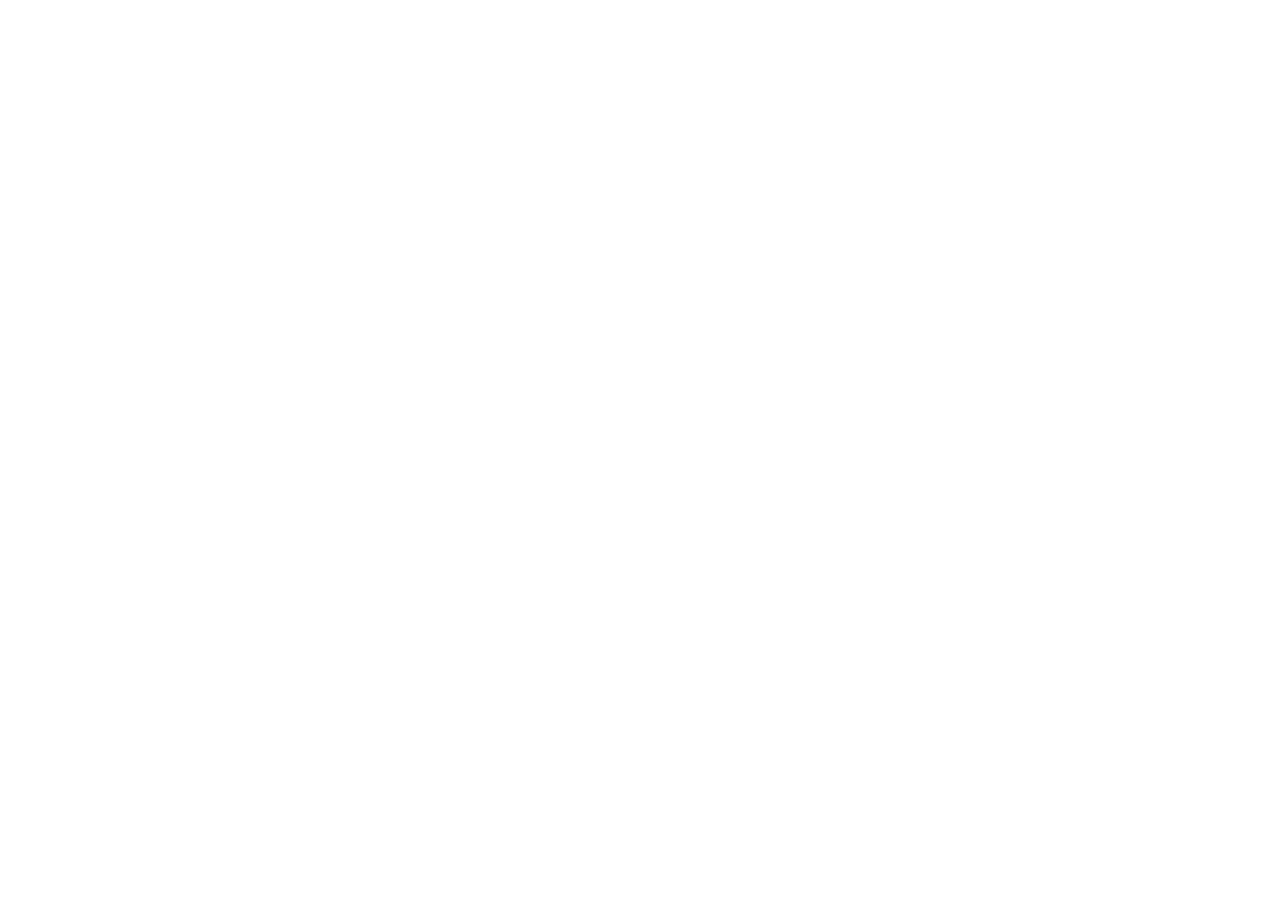
==== botanique.html @ c86bd048 "first commit" ====
<html lang="en">
<head>
    <meta charset="UTF-8">
    <meta name="viewport" content="width=device-width, initial-scale=1.0">
    <title>Document</title>
    <link rel="stylesheet" href="botanique.css">
</head>
<body>
    
</body>
</html>
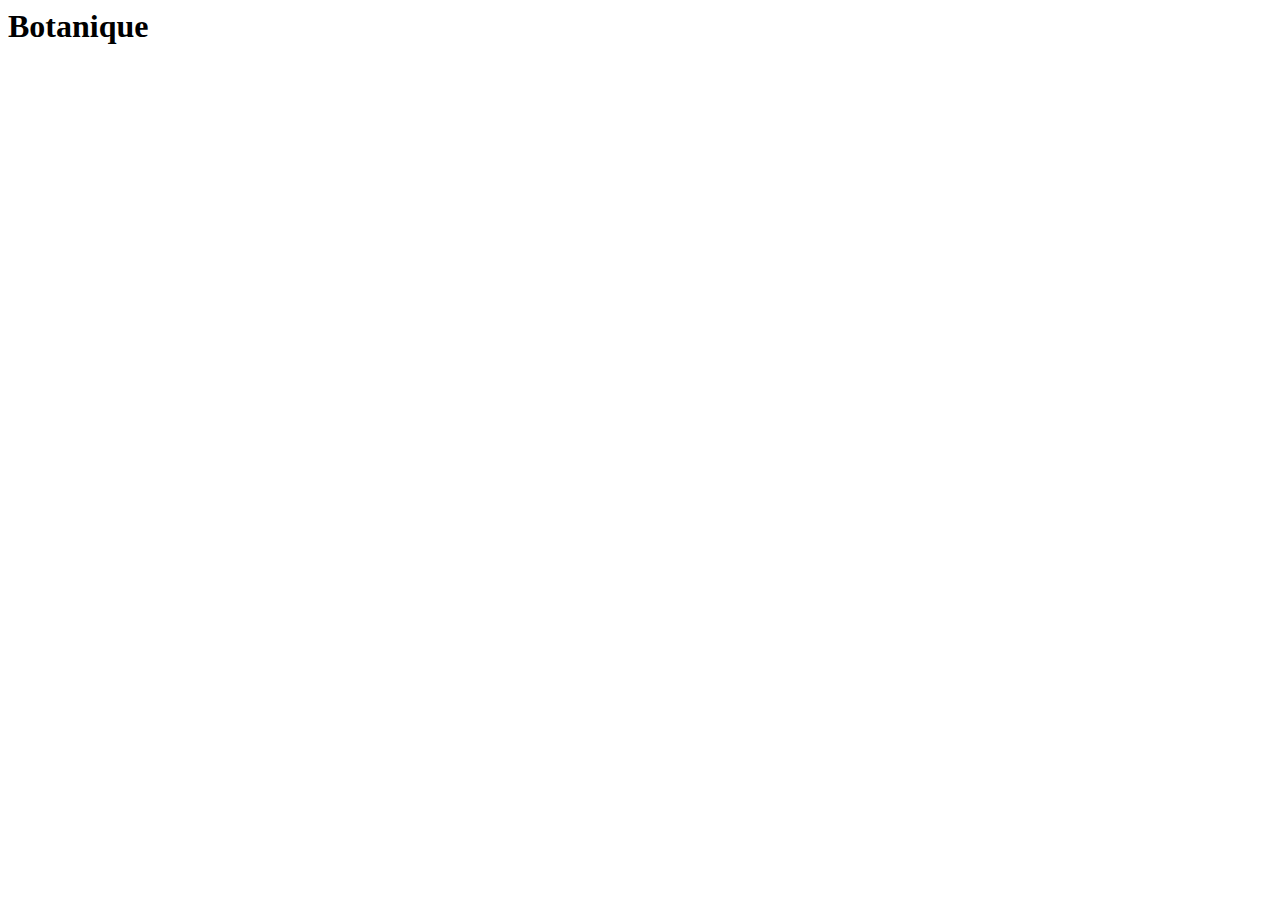
==== commit df74d22a: "grid started" ====
--- a/botanique.html
+++ b/botanique.html
@@ -1,11 +1,72 @@
 <html lang="en">
+
 <head>
     <meta charset="UTF-8">
     <meta name="viewport" content="width=device-width, initial-scale=1.0">
     <title>Document</title>
     <link rel="stylesheet" href="botanique.css">
 </head>
+
 <body>
-    
+
+    <!-- HEADER -->
+
+    <h1>Botanique</h1>
+
+    <div class="grid">
+
+
+        <div>
+            <h2></h2>
+            <img src="#" alt="">
+            <p></p>
+        </div>
+
+        <div>
+            <h2></h2>
+            <img src="#" alt="">
+            <p></p>
+        </div>
+
+        <div>
+            <h2></h2>
+            <img src="#" alt="">
+            <p></p>
+        </div>
+
+        <div>
+            <h2></h2>
+            <img src="#" alt="">
+            <p></p>
+        </div>
+
+        <div>
+            <h2></h2>
+            <img src="#" alt="">
+            <p></p>
+        </div>
+
+        <div>
+            <h2></h2>
+            <img src="#" alt="">
+            <p></p>
+        </div>
+
+        <div>
+            <h2></h2>
+            <img src="#" alt="">
+            <p></p>
+        </div>
+
+        <div>
+            <h2></h2>
+            <img src="#" alt="">
+            <p></p>
+        </div>
+
+    </div>
+
 </body>
+<!-- FOOTER -->
+
 </html>--- a/botanique.css
+++ b/botanique.css
@@ -0,0 +1,5 @@
+.grid {
+    display: grid;
+    grid-template-columns: 5rem, repeat(auto, 4), 5rem;
+    grid-template-rows: repeat(1fr, 2);
+}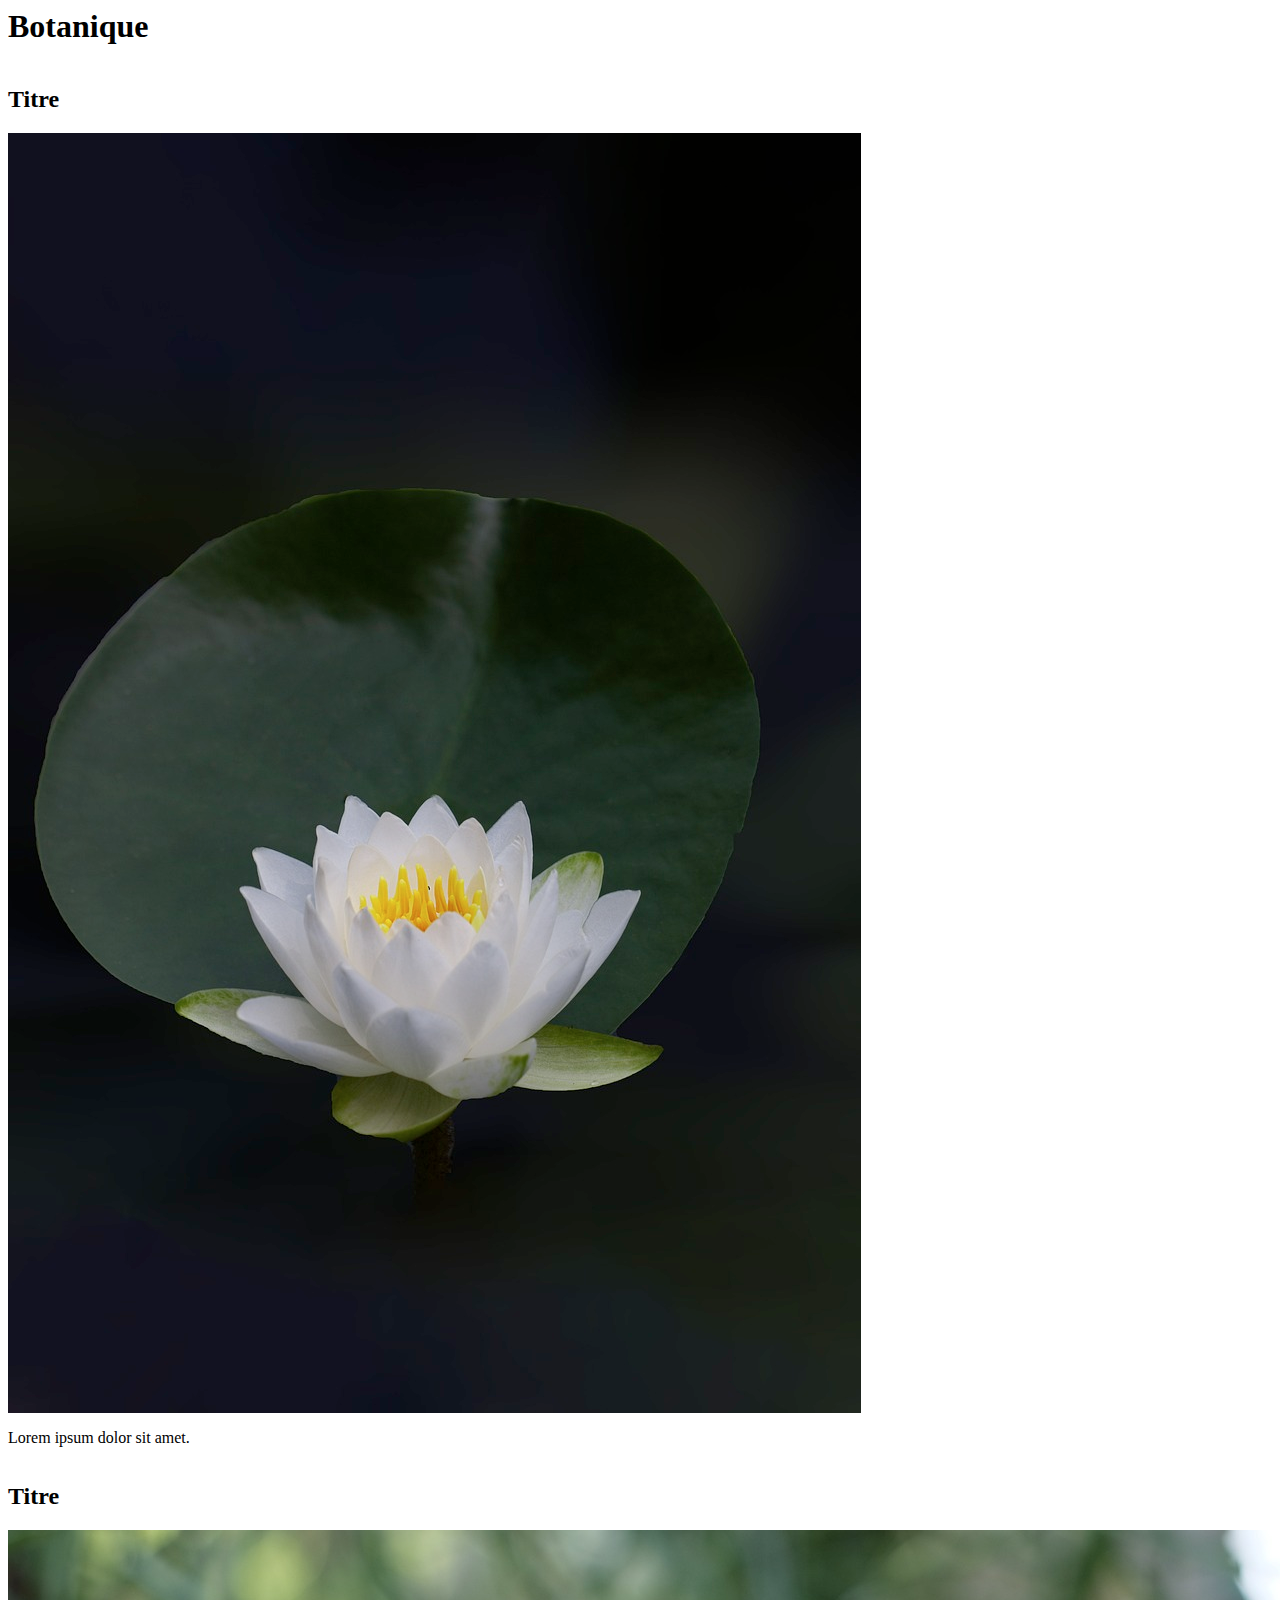
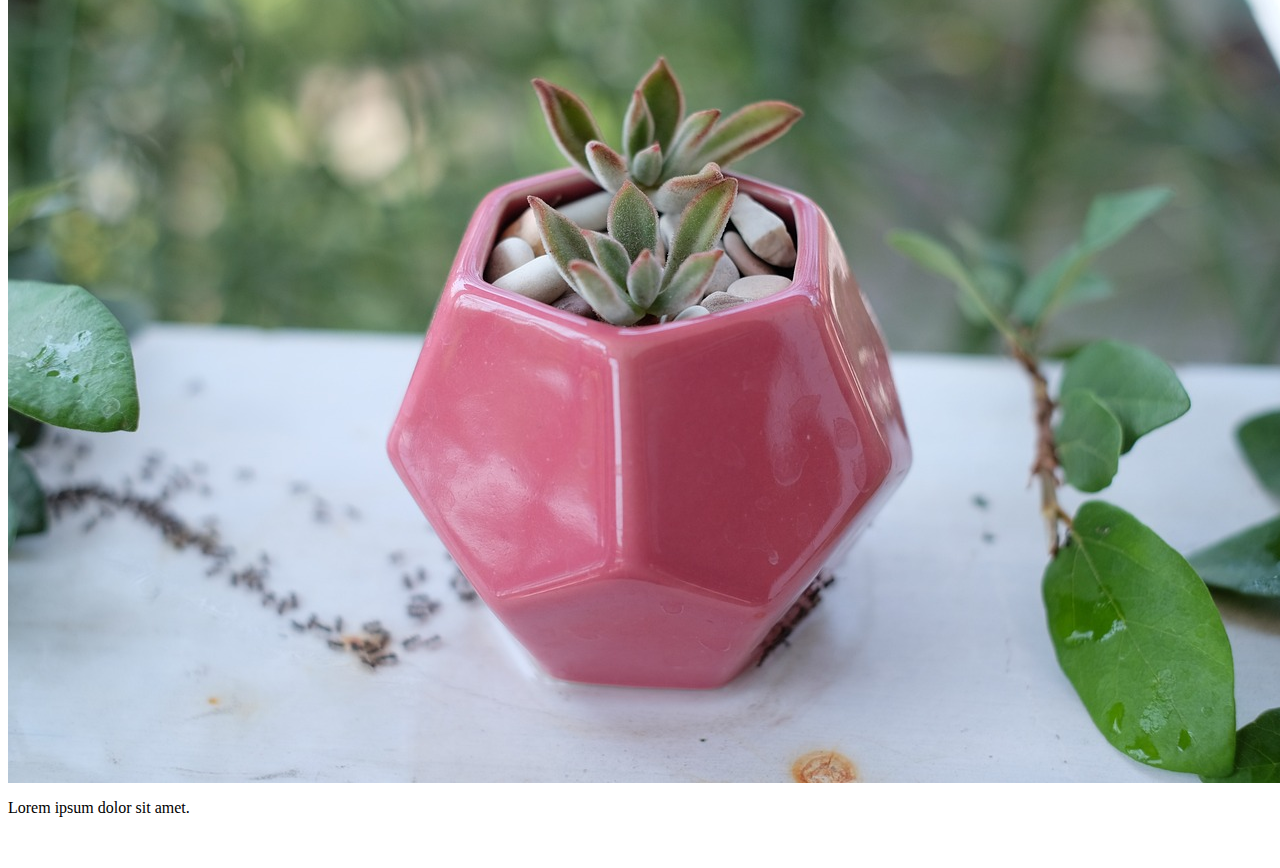
==== commit c6a9f224: "images placés" ====
--- a/botanique.html
+++ b/botanique.html
@@ -16,55 +16,55 @@
     <div class="grid">
 
 
-        <div>
-            <h2></h2>
-            <img src="#" alt="">
-            <p></p>
+        <div class="f1">
+            <h2>Titre</h2>
+            <img src="img/1.jpg" alt="">
+            <p>Lorem ipsum dolor sit amet.</p>
         </div>
 
-        <div>
+        <div class="f2">
             <h2></h2>
-            <img src="#" alt="">
-            <p></p>
+            <img src="img/2.jpg" alt="">
+            <p>Lorem ipsum dolor sit amet.</p>
         </div>
 
-        <div>
-            <h2></h2>
-            <img src="#" alt="">
-            <p></p>
+        <div class="f3">
+            <h2>Titre</h2>
+            <img src="img/3.jpg" alt="">
+            <p>Lorem ipsum dolor sit amet.</p>
         </div>
 
-        <div>
-            <h2></h2>
-            <img src="#" alt="">
-            <p></p>
+        <div class="f4">
+            <h2>Titre</h2>
+            <img src="img/4.jpg" alt="">
+            <p>Lorem ipsum dolor sit amet.</p>
         </div>
 
-        <div>
-            <h2></h2>
-            <img src="#" alt="">
-            <p></p>
+        <div class="f5">
+            <h2>Titre</h2>
+            <img src="img/5.jpg" alt="">
+            <p>Lorem ipsum dolor sit amet.</p>
         </div>
 
-        <div>
-            <h2></h2>
-            <img src="#" alt="">
-            <p></p>
+        <div class="f6">
+            <h2>Titre</h2>
+            <img src="img/6.jpg" alt="">
+            <p>Lorem ipsum dolor sit amet.</p>
         </div>
 
-        <div>
-            <h2></h2>
-            <img src="#" alt="">
-            <p></p>
+        <div class="f7">
+            <h2>Titre</h2>
+            <img src="img/7.jpg" alt="">
+            <p>Lorem ipsum dolor sit amet.</p>
         </div>
 
-        <div>
-            <h2></h2>
-            <img src="#" alt="">
-            <p></p>
+        <div class="f8">
+            <h2>Titre</h2>
+            <img src="img/8.jpg" alt="">
+            <p>Lorem ipsum dolor sit amet.</p>
         </div>
 
-    </div>
+    </div> 
 
 </body>
 <!-- FOOTER -->
--- a/botanique.css
+++ b/botanique.css
@@ -1,5 +1,54 @@
 .grid {
     display: grid;
-    grid-template-columns: 5rem, repeat(auto, 4), 5rem;
+    grid-template-columns: 1fr 1fr 1fr 1fr;
     grid-template-rows: repeat(1fr, 2);
-}+}
+
+.f1{
+    grid-row: 1;
+    grid-column: 1;
+    width: 100%;
+    /* height: 100%; */
+}
+.f2{
+    grid-row: 1;
+    grid-column: 2;
+    width: 100%;
+    /* height: 100%; */
+}
+.f3{
+    grid-row: 1;
+    grid-column: 3;
+    width: 100%;
+    /* height: 100%; */
+}
+.f4{
+    grid-row: 1;
+    grid-column: 4;
+    width: 100%;
+    /* height: 100%; */
+}
+.f5{
+    grid-row: 2;
+    grid-column: 1;
+    width: 100%;
+    /* height: 100%; */
+}
+.f6{
+    grid-row: 2;
+    grid-column: 2;
+    width: 100%;
+    /* height: 100%; */
+}
+.f7{
+    grid-row: 2;
+    grid-column: 3;
+    width: 100%;
+    /* height: 100%; */
+}
+.f8{
+    grid-row: 2;
+    grid-column: 4;
+    width: 100%;
+    /* height: 100%; */
+}
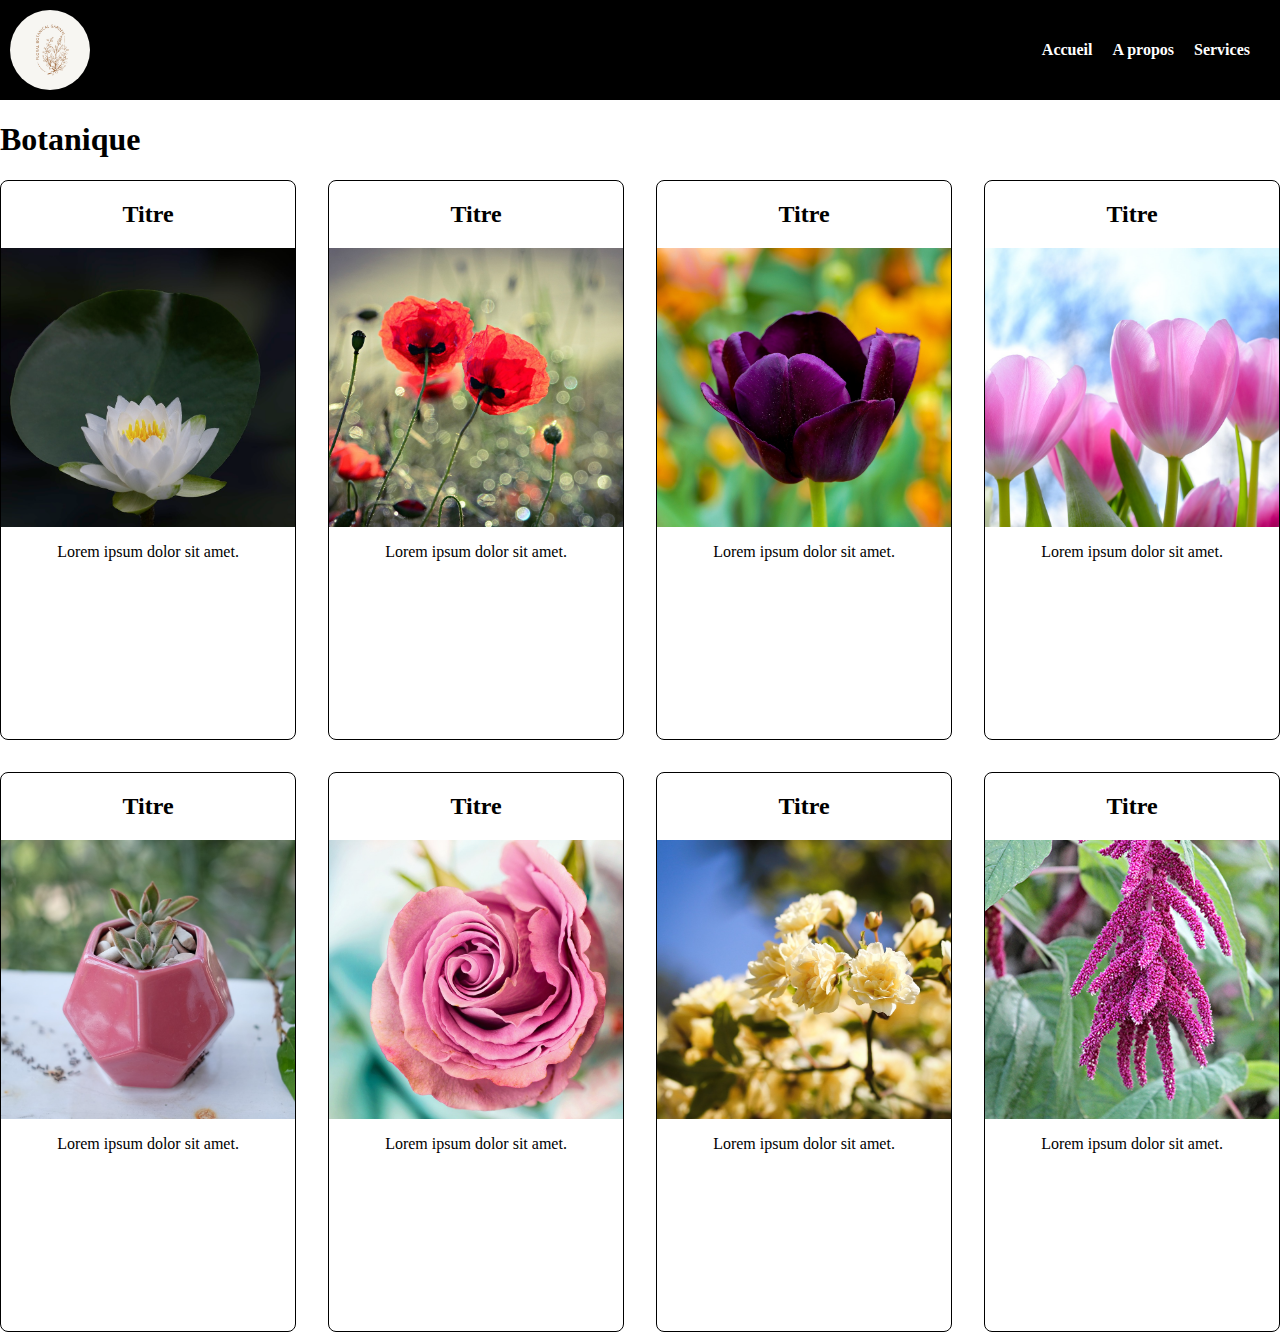
==== commit 03d60851: "grid finished" ====
--- a/botanique.html
+++ b/botanique.html
@@ -5,66 +5,87 @@
     <meta name="viewport" content="width=device-width, initial-scale=1.0">
     <title>Document</title>
     <link rel="stylesheet" href="botanique.css">
+    <link rel="stylesheet" href="style.css">
 </head>
 
 <body>
 
     <!-- HEADER -->
 
+    <header>
+
+        <nav class="menu_color"> <img class="logo" src="MicrosoftTeams-image.png" alt="">
+            <ul>
+                <li><a href="">Accueil</a></li>
+                <li><a href="">A propos</a></li>
+                <li class="dropdown">
+                    <a href="#">Services</a>
+                    <ul class="dropdown-menu">
+                        <li><a href="#">Fleurs</a></li>
+                        <li><a href="#">Astuces</a></li>
+                        <li><a href="#">Contactez-Nous</a></li>
+
+                    </ul>
+                </li>
+            </ul>
+        </nav>
+
+    </header>
+
     <h1>Botanique</h1>
 
     <div class="grid">
 
 
-        <div class="f1">
+        <div class="div" class="f1">
             <h2>Titre</h2>
             <img src="img/1.jpg" alt="">
             <p>Lorem ipsum dolor sit amet.</p>
         </div>
 
-        <div class="f2">
-            <h2></h2>
+        <div class="div" class="f2">
+            <h2>Titre</h2>
             <img src="img/2.jpg" alt="">
             <p>Lorem ipsum dolor sit amet.</p>
         </div>
 
-        <div class="f3">
+        <div class="div" class="f3">
             <h2>Titre</h2>
             <img src="img/3.jpg" alt="">
             <p>Lorem ipsum dolor sit amet.</p>
         </div>
 
-        <div class="f4">
+        <div class="div" class="f4">
             <h2>Titre</h2>
             <img src="img/4.jpg" alt="">
             <p>Lorem ipsum dolor sit amet.</p>
         </div>
 
-        <div class="f5">
+        <div class="div" class="f5">
             <h2>Titre</h2>
             <img src="img/5.jpg" alt="">
             <p>Lorem ipsum dolor sit amet.</p>
         </div>
 
-        <div class="f6">
+        <div class="div" class="f6">
             <h2>Titre</h2>
             <img src="img/6.jpg" alt="">
             <p>Lorem ipsum dolor sit amet.</p>
         </div>
 
-        <div class="f7">
+        <div class="div" class="f7">
             <h2>Titre</h2>
             <img src="img/7.jpg" alt="">
             <p>Lorem ipsum dolor sit amet.</p>
         </div>
 
-        <div class="f8">
+        <div class="div" class="f8">
             <h2>Titre</h2>
             <img src="img/8.jpg" alt="">
             <p>Lorem ipsum dolor sit amet.</p>
         </div>
 
-    </div> 
+    </div>
 
 </body>
 <!-- FOOTER -->
--- a/botanique.css
+++ b/botanique.css
@@ -1,54 +1,38 @@
 .grid {
+    box-sizing: border-box;
+    width: 100%;
+
     display: grid;
-    grid-template-columns: 1fr 1fr 1fr 1fr;
-    grid-template-rows: repeat(1fr, 2);
+    grid-template-columns: repeat(4, 1fr);
+    grid-template-rows: repeat(2, 1fr);
+    gap: 2rem;
+
 }
 
-.f1{
-    grid-row: 1;
+.div {
+    border: solid black 0.02em;
+    border-radius: 1ch;
+    text-align: center;
+}
+
+
+img {
+    width: 100%;
+    height: 50%;
+    object-fit: cover;
+}
+
+.f1 {
     grid-column: 1;
     width: 100%;
+
+
     /* height: 100%; */
 }
-.f2{
-    grid-row: 1;
-    grid-column: 2;
-    width: 100%;
-    /* height: 100%; */
-}
-.f3{
-    grid-row: 1;
-    grid-column: 3;
-    width: 100%;
-    /* height: 100%; */
-}
-.f4{
-    grid-row: 1;
-    grid-column: 4;
-    width: 100%;
-    /* height: 100%; */
-}
-.f5{
-    grid-row: 2;
-    grid-column: 1;
-    width: 100%;
-    /* height: 100%; */
-}
-.f6{
-    grid-row: 2;
-    grid-column: 2;
-    width: 100%;
-    /* height: 100%; */
-}
-.f7{
-    grid-row: 2;
-    grid-column: 3;
-    width: 100%;
-    /* height: 100%; */
-}
-.f8{
+
+.f8 {
     grid-row: 2;
     grid-column: 4;
     width: 100%;
     /* height: 100%; */
-}
+}--- a/style.css
+++ b/style.css
@@ -0,0 +1,73 @@
+body{
+    margin: 0;
+    padding: 0;
+}
+
+nav {
+	background-color: #000000; 
+	display: flex;
+	justify-content: space-between;
+	align-items: center;
+	padding: 10px; 
+	
+	
+	
+}
+
+    ul {
+        list-style: none;
+        display: flex;
+        justify-content: center;
+        align-items: center;
+        z-index: 1000;
+    }
+    
+    li {
+        margin-right: 20px;
+    }
+    
+    li a {
+        text-decoration: none;
+        color: #ffffff; 
+        font-weight: bold;
+    }
+    
+    .dropdown-menu {
+        display: none;
+        position: absolute;
+        background-color: #000000; 
+        padding: 0;
+    }
+    
+    .dropdown:hover .dropdown-menu {
+        display: block;
+    }
+    
+    .dropdown-menu li {
+        margin: 0;
+    }
+    
+    .dropdown-menu li a {
+        display: block;
+        padding: 10px;
+        color:#ffffff; /* couleur or */
+        font-weight: bold;
+    }
+    
+    .dropdown-menu li a:hover {
+        background-color:#508355; /* couleur or */
+        color: #000000; /* couleur noire */
+    }
+    
+
+    .logo{
+
+        border-radius: 5rem;
+    }
+    
+.logo {
+    height: 5rem;
+    width: 5rem;
+    border-radius: 100%;
+
+}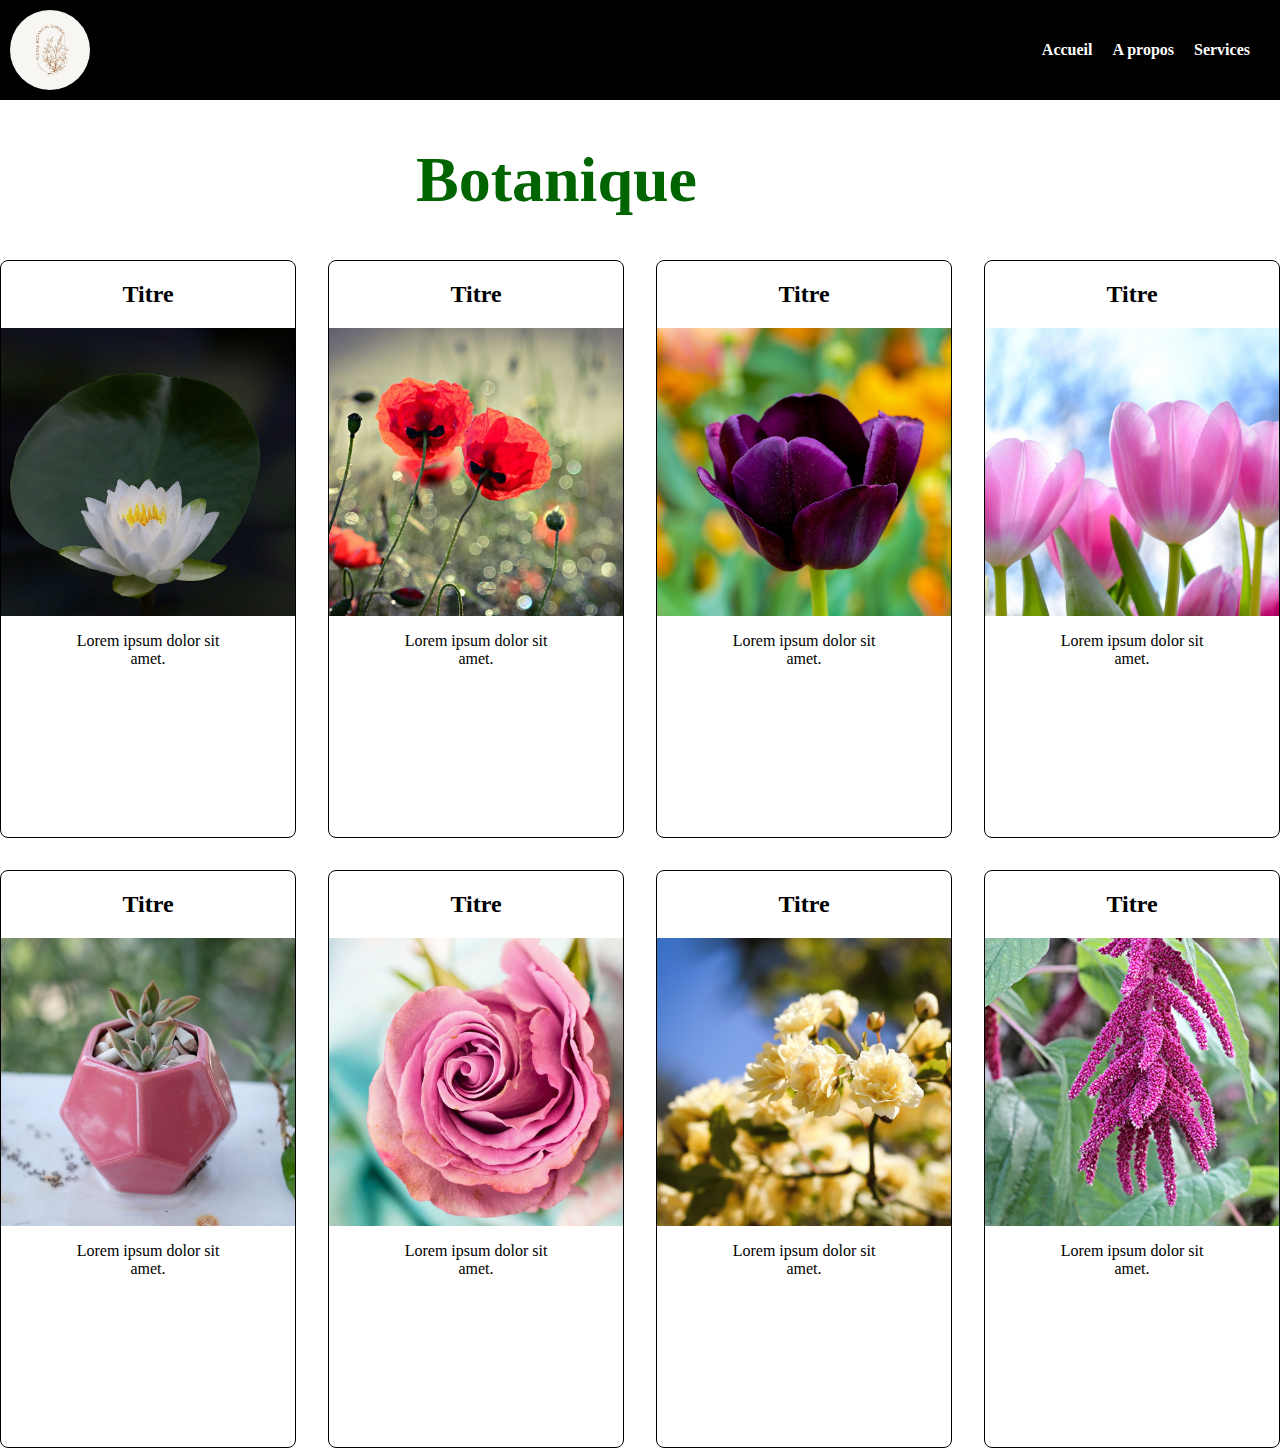
==== commit 84750c2a: "travail fini" ====
--- a/botanique.html
+++ b/botanique.html
@@ -21,7 +21,7 @@
                 <li class="dropdown">
                     <a href="#">Services</a>
                     <ul class="dropdown-menu">
-                        <li><a href="#">Fleurs</a></li>
+                        <li><a href="index.html">Fleurs</a></li>
                         <li><a href="#">Astuces</a></li>
                         <li><a href="#">Contactez-Nous</a></li>
 
--- a/botanique.css
+++ b/botanique.css
@@ -35,4 +35,40 @@
     grid-column: 4;
     width: 100%;
     /* height: 100%; */
+}
+h1{
+    font-size: 4rem;
+    color: darkgreen;
+   
+    display: block;
+    margin-left: auto;
+    margin-right: auto;
+    width: 35%;
+}
+
+#background{
+
+    margin: 4.2rem;
+    
+    display: block;
+    margin-left: auto;
+    margin-right: auto;
+    width: 40%;
+    height: 60vh
+    
+
+}
+p{
+    font-size: 1rem;
+    display: block;
+    margin-left: auto;
+    margin-right: auto;
+    width: 50%;
+}
+footer{
+    background-color: black;
+    color: rgb(239, 238, 243);
+    padding: 1rem;
+    display: flex;
+    justify-content: center;
 }